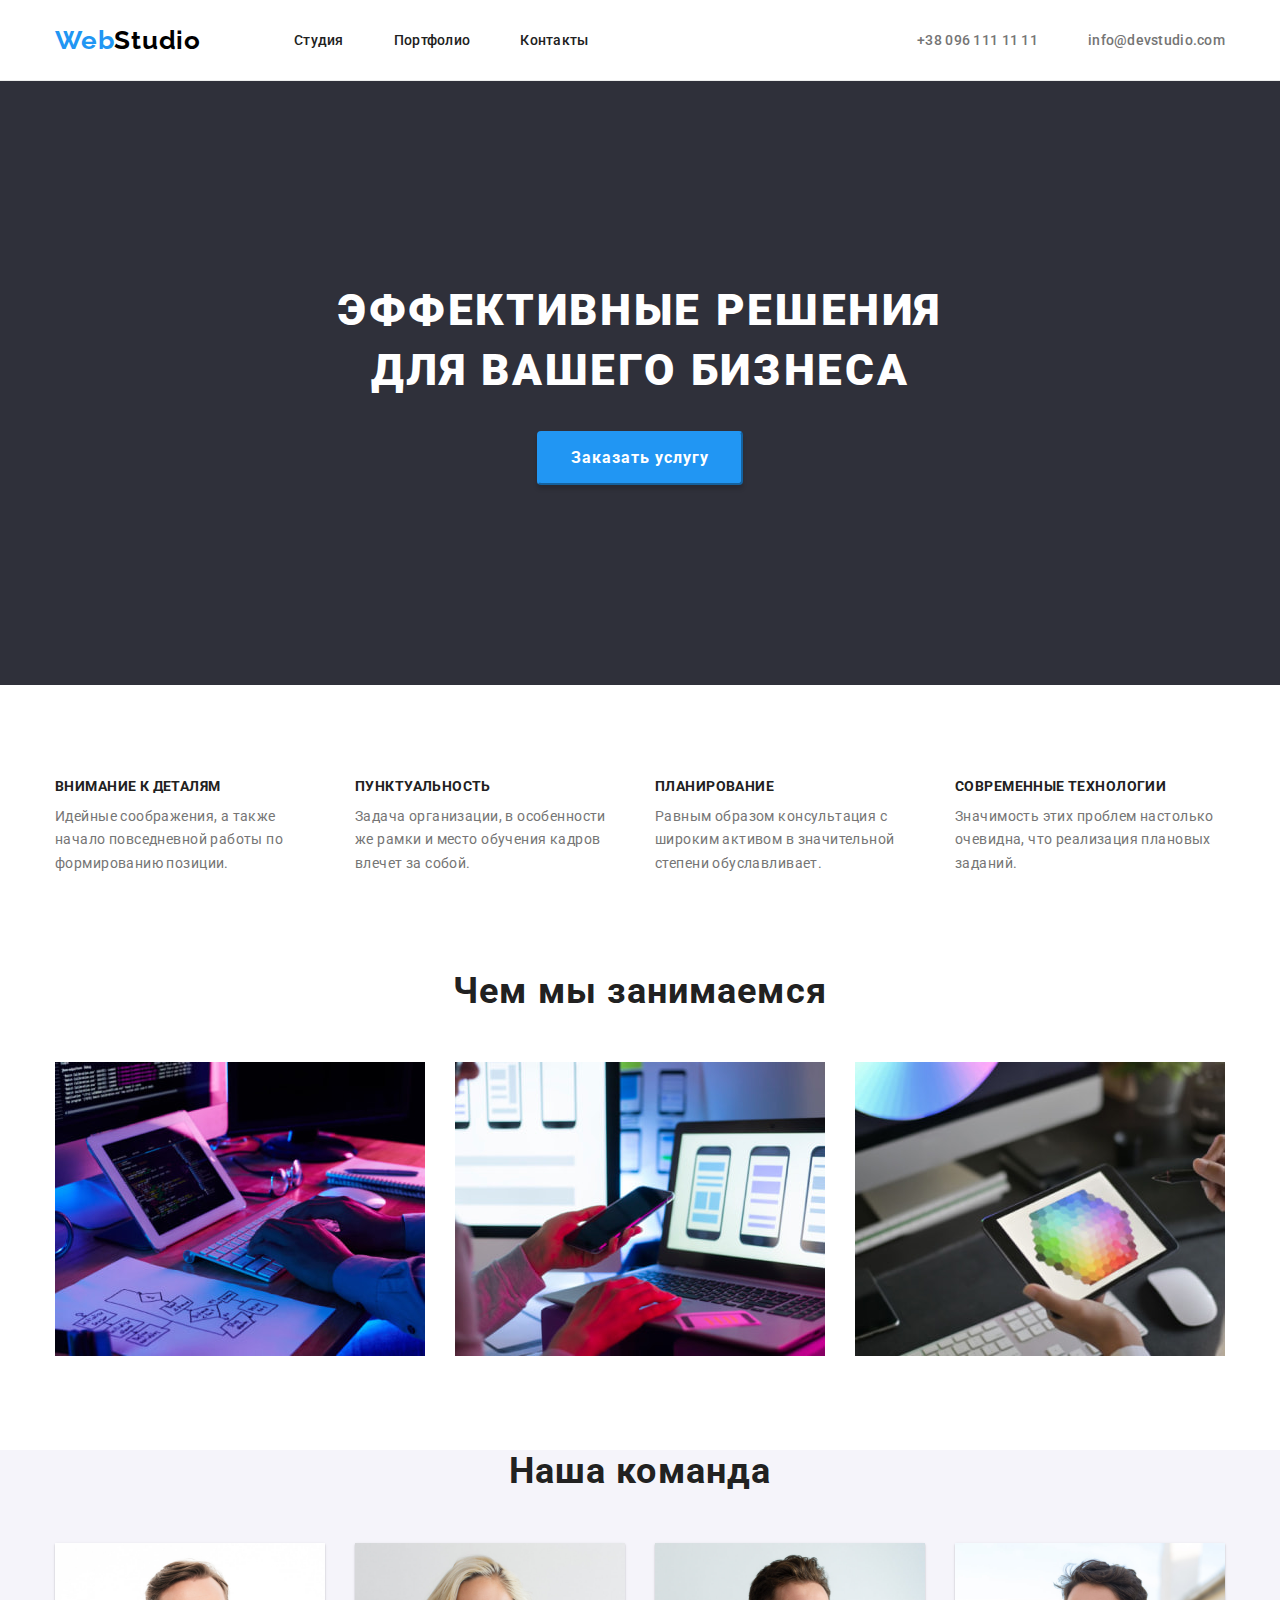
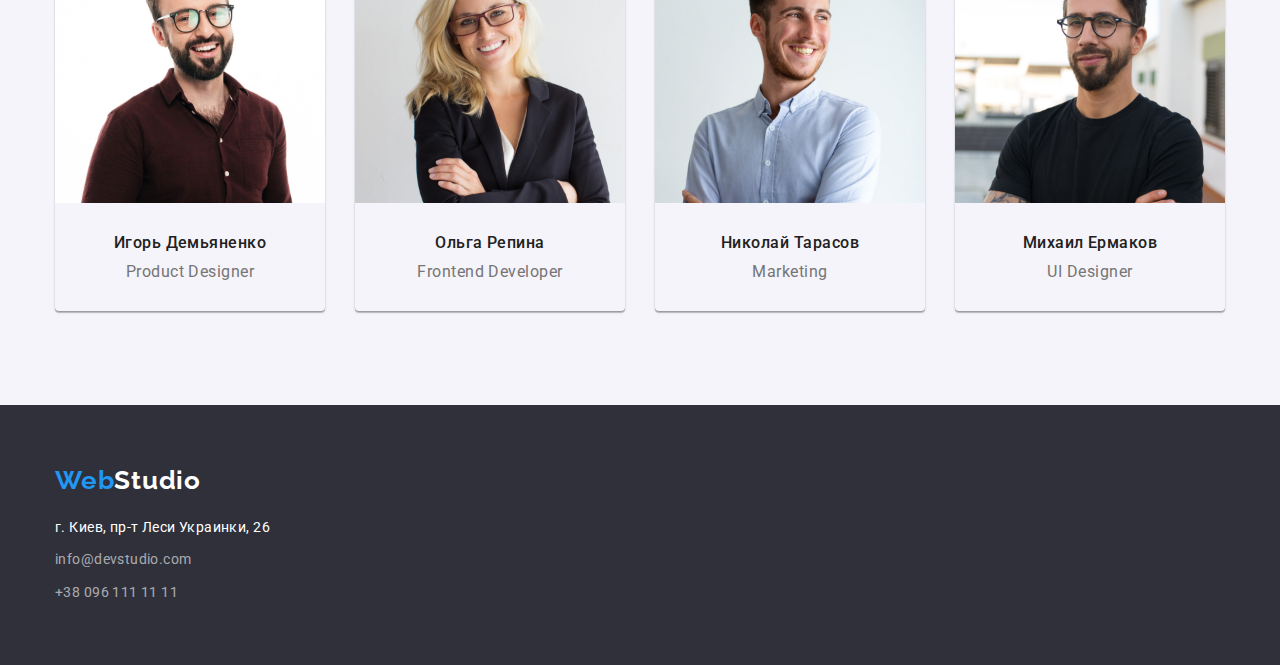
==== index.html @ 86764aa4 "Initial commit" ====
<!DOCTYPE html>
<html lang="ru">
  <head>
    <meta charset="UTF-8" />
    <meta http-equiv="X-UA-Compatible" content="IE=edge" />
    <meta name="viewport" content="width=device-width, initial-scale=1.0" />
    <title>WebStudio</title>
    <!-- Нормализация стилей -->
    <link
      rel="stylesheet"
      href="https://cdn.jsdelivr.net/npm/modern-normalize@1.1.0/modern-normalize.min.css"
    />
    <!-- Мои стили -->
    <link rel="stylesheet" href="./css/styles.css" />
    <!-- Шрифты -->
    <link rel="preconnect" href="https://fonts.googleapis.com" />
    <link rel="preconnect" href="https://fonts.gstatic.com" crossorigin />
    <link
      href="https://fonts.googleapis.com/css2?family=Raleway:wght@700&family=Roboto:wght@400;500;700;900&display=swap"
      rel="stylesheet"
    />
  </head>
  <body>
    <!--Шапка сайта-->
    <header class="header">
      <div class="container header-container">
        <a class="link logo logo-primary" lang="en" href="./index.html"
          >Web<span class="logo-secondary">Studio</span></a
        >

        <nav class="navigation">
          <ul class="list navigation-list">
            <li class="navigation-item">
              <a class="link navigation-link" href="index.html">Студия</a>
            </li>
            <li class="navigation-item">
              <a class="link navigation-link" href="portfolio.html"
                >Портфолио</a
              >
            </li>
            <li class="navigation-item">
              <a class="link navigation-link" href="">Контакты</a>
            </li>
          </ul>
        </nav>

        <ul class="list navigation-contacts">
          <li class="item navigation-contacts-item">
            <a class="link navigation-link-contacts" href="tel:+380961111111"
              >+38 096 111 11 11</a
            >
          </li>
          <li class="item navigation-contacts-item">
            <a
              class="link navigation-link-contacts"
              href="mailto:info@devstudio.com"
              >info@devstudio.com</a
            >
          </li>
        </ul>
      </div>
    </header>
    <!--Секция Герой-->
    <main>
      <section class="section hero-section">
        <div class="container hero-container">
          <h1 class="hero-title">Эффективные решения для вашего бизнеса</h1>
          <button class="hero-btn" type="button">Заказать услугу</button>
        </div>
      </section>
      <!--Скрыть заголовок в CSS -->
      <h2 class="hiden-header">Наши особенности</h2>
      <!--Секция "Особенности"-->
      <section class="section feature-section">
        <div class="container feature-container">
          <ul class="list feature-list">
            <li class="item feature-item">
              <h3 class="feature-title">ВНИМАНИЕ К ДЕТАЛЯМ</h3>
              <p class="text feature-text">
                Идейные соображения, а также начало повседневной работы по
                формированию позиции.
              </p>
            </li>
          </ul>
          <ul class="list feature-list">
            <li class="item feature-item">
              <h3 class="feature-title">ПУНКТУАЛЬНОСТЬ</h3>
              <p class="text feature-text">
                Задача организации, в особенности же рамки и место обучения
                кадров влечет за собой.
              </p>
            </li>
          </ul>
          <ul class="list feature-list">
            <li class="item feature-item">
              <h3 class="feature-title">ПЛАНИРОВАНИЕ</h3>
              <p class="text feature-text">
                Равным образом консультация с широким активом в значительной
                степени обуславливает.
              </p>
            </li>
          </ul>
          <ul class="list feature-list">
            <li class="item feature-item">
              <h3 class="feature-title">СОВРЕМЕННЫЕ ТЕХНОЛОГИИ</h3>
              <p class="feature-text">
                Значимость этих проблем настолько очевидна, что реализация
                плановых заданий.
              </p>
            </li>
          </ul>
        </div>
      </section>
      <!--Секция "чем мы занимаемся"-->
      <section class="section activities-section">
        <div class="container container-activities">
          <h2 class="title activities-title">Чем мы занимаемся</h2>
          <ul class="list activities-list">
            <li class="item activities-item">
              <img
                src="./images/main/box-1.jpg"
                alt="Печатает на клавиатуре"
                width="370"
              />
            </li>
            <li class="item activities-item">
              <img
                src="./images//main/box-2.jpg"
                alt="Держит смартфон"
                width="370"
              />
            </li>
            <li class="item activities-item">
              <img
                src="./images//main/box-3.jpg"
                alt="Держит планшет"
                width="370"
              />
            </li>
          </ul>
        </div>
      </section>
      <!--Секция "Наша команда"-->
      <section class="section team-section">
        <div class="container team-container">
          <h2 class="title team-title">Наша команда</h2>
          <ul class="list team-list">
            <li class="item team-item">
              <img
                src="./images//main/person-1.jpg"
                alt="Дизайнер"
                width="270"
              />
              <div class="team-box">
                <h3 class="team-name">Игорь Демьяненко</h3>
                <p class="team-position" lang="en">Product Designer</p>
              </div>
            </li>
            <li class="item team-item">
              <img
                src="./images//main/person-2.jpg"
                alt="Разработчик"
                width="270"
              />
              <div class="team-box">
                <h3 class="team-name">Ольга Репина</h3>
                <p class="team-position" lang="en">Frontend Developer</p>
              </div>
            </li>
            <li class="item team-item">
              <img
                src="./images//main/person-3.jpg"
                alt="Маркетолог"
                width="270"
              />
              <div class="team-box">
                <h3 class="team-name">Николай Тарасов</h3>
                <p class="team-position" lang="en">Marketing</p>
              </div>
            </li>
            <li class="item team-item">
              <img
                src="./images//main/person-4.jpg"
                alt="UI Designer"
                width="270"
              />
              <div class="team-box">
                <h3 class="team-name">Михаил Ермаков</h3>
                <p class="team-position" lang="en">UI Designer</p>
              </div>
            </li>
          </ul>
        </div>
      </section>
    </main>
    <!--Подвал сайта-->
    <footer class="footer">
      <div class="container footer-container">
        <a class="link logo logo-primary-footer" lang="en" href="./index.html"
          >Web<span class="logo-secondary-footer">Studio</span></a
        >
        <address>
          <ul class="list footer-list">
            <li class="item footer-item-location">
              <a
                class="link footer-link"
                href="https://goo.gl/maps/CiyNuwv28CsmYzVaA"
                target="_blank"
                rel="noopener noreferrer"
              >
                г. Киев, пр-т Леси Украинки, 26</a
              >
            </li>
            <li class="item footer-item-contacts">
              <a class="link contacts-link" href="mailto:info@devstudio.com"
                >info@devstudio.com</a
              >
            </li>
            <li class="item footer-item-contacts">
              <a class="link contacts-link" href="tel:+380961111111"
                >+38 096 111 11 11</a
              >
            </li>
          </ul>
        </address>
      </div>
    </footer>
  </body>
</html>
---- css/styles.css ----
:root {
/* *Fonts* */

  --main-font: 'Roboto', sans-serif;
  --secondary-font: 'Raleway', sans-serif;

/* *Background colors* */

  --main-bg-color: #fff;
  --secondary-bg-color: #f5f4fa;
  --hero-footer-bg-color: #2f303a;

/* *Text colors* */

  --header-text-color: #212121;
  --hero-text-color: #fff;
  --main-text-color: #757575;
  

  --accent-color: #2196f3;
  --secondary-color: #000;
}

body {
  background-color: var(--main-bg-color);
  color: var(--main-text-color);
  font-family: var(--main-font);
  font-size: 14px;
  letter-spacing: 0.03em;
}

/* *Обнуляем стили* */

h1,h2,h3,h4,h5,h6,p {
  margin: 0;
}

ul {
  padding: 0px;
  margin: 0px;
}

img {
  display: block;
}

.list {
  list-style: none;
  padding: 0;
  margin: 0;
}

.link {
  text-decoration: none;
}

.hiden-header {
  position: absolute;
    width: 1px;
    height: 1px;
    margin: -1px;
    border: 0;
    padding: 0;
  
    white-space: nowrap;
    clip-path: inset(100%);
    clip: rect(0 0 0 0);
    overflow: hidden;
} 

/* *Общие значения* */

.container {
 width: 1200px;

 padding-left: 15px;
 padding-right: 15px;

 margin-left: auto;
 margin-right: auto;
}

.title {
 margin-bottom: 50px;

  color: var(--header-text-color);

  font-weight: 700;
  font-size: 36px;
  line-height: 1.17;
  text-align: center;
  letter-spacing: 0.03em;
}

.text {
  font-family: var(--main-font);
  color: var(--main-text-color);
}

.section {
  padding-top: 94px;
  padding-bottom: 94px;
}

/* *Header* */

.header {
  border-bottom: 1px solid #ECECEC;
}

.header-container {
  height: 80px;
  display: flex;
  align-items: center;
  
}

.navigation,
.navigation-list {
  display: flex;
  align-items: center;
}

.navigation-item {
  padding: 20px 0px;
  margin-right: 50px;
}

.navigation-item:last-child {
  margin-right: 0px;
}

.navigation-contacts {
  display: flex;
  margin-left: auto;
}

.navigation-contacts-item:first-child {
  margin-right: 50px;
}

/* Логотип */
.logo{
  display: flex;
  align-items: center;
  margin-right: 93px;
}

.logo-primary {
  color: var(--accent-color);
  font-family: var(--secondary-font);
  font-weight: 700;
  font-size: 26px;
  line-height: 1.19;
  letter-spacing: 0.03em;
}

.logo-secondary {
  color: var(--secondary-color);
  font-family: var(--secondary-font);
  font-weight: 700;
  font-size: 26px;
  line-height: 1.19;
  letter-spacing: 0.03em;
}

/* Цвет ссылок Хедера */
.navigation-link {
  color: var(--header-text-color);
  font-family: var(--main-font);
  font-weight: 500;
  font-size: 14px;
  line-height: 1.14;
  letter-spacing: 0.02em;
}

.navigation-link-contacts {
  color: var(--main-text-color);
  font-family: inherit;
  font-weight: 500;
  font-size: 14px;
  line-height: 1.14;
  letter-spacing: 0.02em;
}

/* Эффект ховера и фокуса */
.navigation-link:hover,
.navigation-link:focus,
.navigation-link-contacts:hover,
.navigation-link-contacts:focus {
  color: var(--accent-color);
}

/* *Hero* */

.hero-container {
  width: 696px;
  text-align: center;
}

.hero-section {
  padding-top: 200px;
  padding-bottom: 200px;

  background-color: var(--hero-footer-bg-color);

}

.hero-title {
  margin-bottom: 30px;
  color: var(--hero-text-color);
  font-weight: 900;
  font-size: 44px;
  line-height: 1.36;
  text-align: center;
  letter-spacing: 0.06em;
  text-transform: uppercase;
}

.hero-btn {
  margin-left: auto;
  margin-right: auto;
 
  padding: 10px 32px;

  min-width: 200px;
  min-height: 50px;
  
  border-color: var(--accent-color);
  box-shadow: 0px 4px 4px rgba(0, 0, 0, 0.15);
  border-radius: 4px;

  background-color: var(--accent-color);
  color: var(--hero-text-color);
  font-family: inherit;
  font-weight: 700;
  font-size: 16px;
  line-height: 1.87;
  align-items: center;
  text-align: center;
  letter-spacing: 0.06em;
  cursor: pointer;
}

.hero-btn:hover,
.hero-btn:focus {
  background-color: #188CE8;
  color: var(--hero-text-color);
}

/* *Feature* */

.feature-container {
  display: flex;
  align-items: center;

  /* margin-bottom: 94px; */
}

/* .feature-item {
  margin-right: 30px;
} */

.feature-list {
  padding-right: 30px;
}

.feature-list:last-child {
  padding-right: 0px;
}

.feature-title {
  margin-bottom: 10px;

  color: var(--header-text-color);
  font-weight: 700;
  font-size: 14px;
  line-height: 1.14;
  letter-spacing: 0.03em;
  text-transform: uppercase;
}

.feature-text {
  width: 270px;
  font-size: 14px;
  line-height: 1.71;  
  letter-spacing: 0.03em;
}

/* *Activities* */

.activities-section {
  padding-top: 0;
}

.activities-list {
  display: flex;
  align-items: center;
}

.activities-item {
  margin-right: 30px;
}

.activities-item:last-child {
  margin-right: 0;
}

/* *Team* */

.team-section {
  background-color: var(--secondary-bg-color);
  padding-top: 0;
}

.team-box {
  padding-top: 30px;
  padding-bottom: 30px;
}

.team-item {
  margin-right: 30px;

  box-shadow: 0px 1px 3px rgba(0, 0, 0, 0.12), 0px 1px 1px rgba(0, 0, 0, 0.14), 0px 2px 1px rgba(0, 0, 0, 0.2);
  border-radius: 0px 0px 4px 4px;
}

.team-item:last-child {
  margin-right: 0px;
}

.team-list {
  display: flex;
  align-items: center;
}

.team-name {
  padding-bottom: 10px;
  color: var(--header-text-color);
  font-weight: 500;
  font-size: 16px;
  line-height: 1.19;
  text-align: center;
  letter-spacing: 0.03em;
}

.team-position {
  font-size: 16px;
  line-height: 1.19;
  text-align: center;
  letter-spacing: 0.03em;
}

/* *Footer* */

.footer {
  padding: 60px 0px;
  background-color: var(--hero-footer-bg-color);
}

.logo-primary-footer {
  width: 145px;

  margin-bottom: 20px;

  color: var(--accent-color);
  font-family: var(--secondary-font);
  font-weight: 700;
  font-size: 26px;
  line-height: 1.19;
  letter-spacing: 0.03em;
}

.logo-secondary-footer {
  color: var(--main-bg-color);
}

.footer-item-location,
.footer-item-contacts {
  margin-bottom: 9px;
}

.footer-item-contacts:last-child {
  margin-bottom: 0px;
}

.footer-link {
  margin-bottom: 9px;

  color: var(--hero-text-color);
  font-style: normal;
  font-size: 14px;
  line-height: 1.71;
  letter-spacing: 0.03em;
}

.contacts-link {
  color: rgba(255, 255, 255, 0.6);
  font-style: normal;
  font-size: 14px;
  line-height: 1.71;
  letter-spacing: 0.03em;
}

/******************************/
        /* *Portfolio* */       
/******************************/

/* *Gallery button* */

.gallery-nav-list {
  display: flex;
  align-items: center;
  justify-content: center;

  margin-bottom: 50px;
}

.gallery-nav-item {
  margin-right: 8px;
}

.gallery-nav-item:last-child {
  margin-right: 0;
}

.nav-btn {
  padding: 6px 22px;

  color: var(--header-text-color);
  background-color: var(--secondary-bg-color);
  border-color: transparent;
  border-radius: 4px;

  font-weight: 500;
  font-size: 16px;
  line-height: 1.62;
  text-align: center;
  letter-spacing: 0.03em;
}

.nav-btn:hover,
.nav-btn:focus {
  background-color: #2196F3;
  color: var(--hero-text-color);
  box-shadow: 0px 3px 1px rgba(0, 0, 0, 0.1), 0px 1px 2px rgba(0, 0, 0, 0.08), 0px 2px 2px rgba(0, 0, 0, 0.12);
  border-radius: 4px;
}

/* *Content* */

.content-list {
  display: flex;
  align-items: center;
  flex-wrap: wrap;
}

.content-item {
  width: 370px;
  margin-right: 30px;
  margin-bottom: 30px;
}

.content-item:nth-child(3n){
  margin-right: 0px;
}

.content-item:nth-last-child(-n + 3) {
  margin-bottom: 0px;
}

.title-box {
  padding: 20px 24px;
  border: 1px solid #EEEEEE;
}

.content-title {
  padding-bottom: 4px;

  color: var(--header-text-color);

  font-weight: 700;
  font-size: 18px;
  line-height: 2.00;
  letter-spacing: 0.06em;

}

.content-text {
  line-height: 1.88;
  letter-spacing: 0.03em;
}
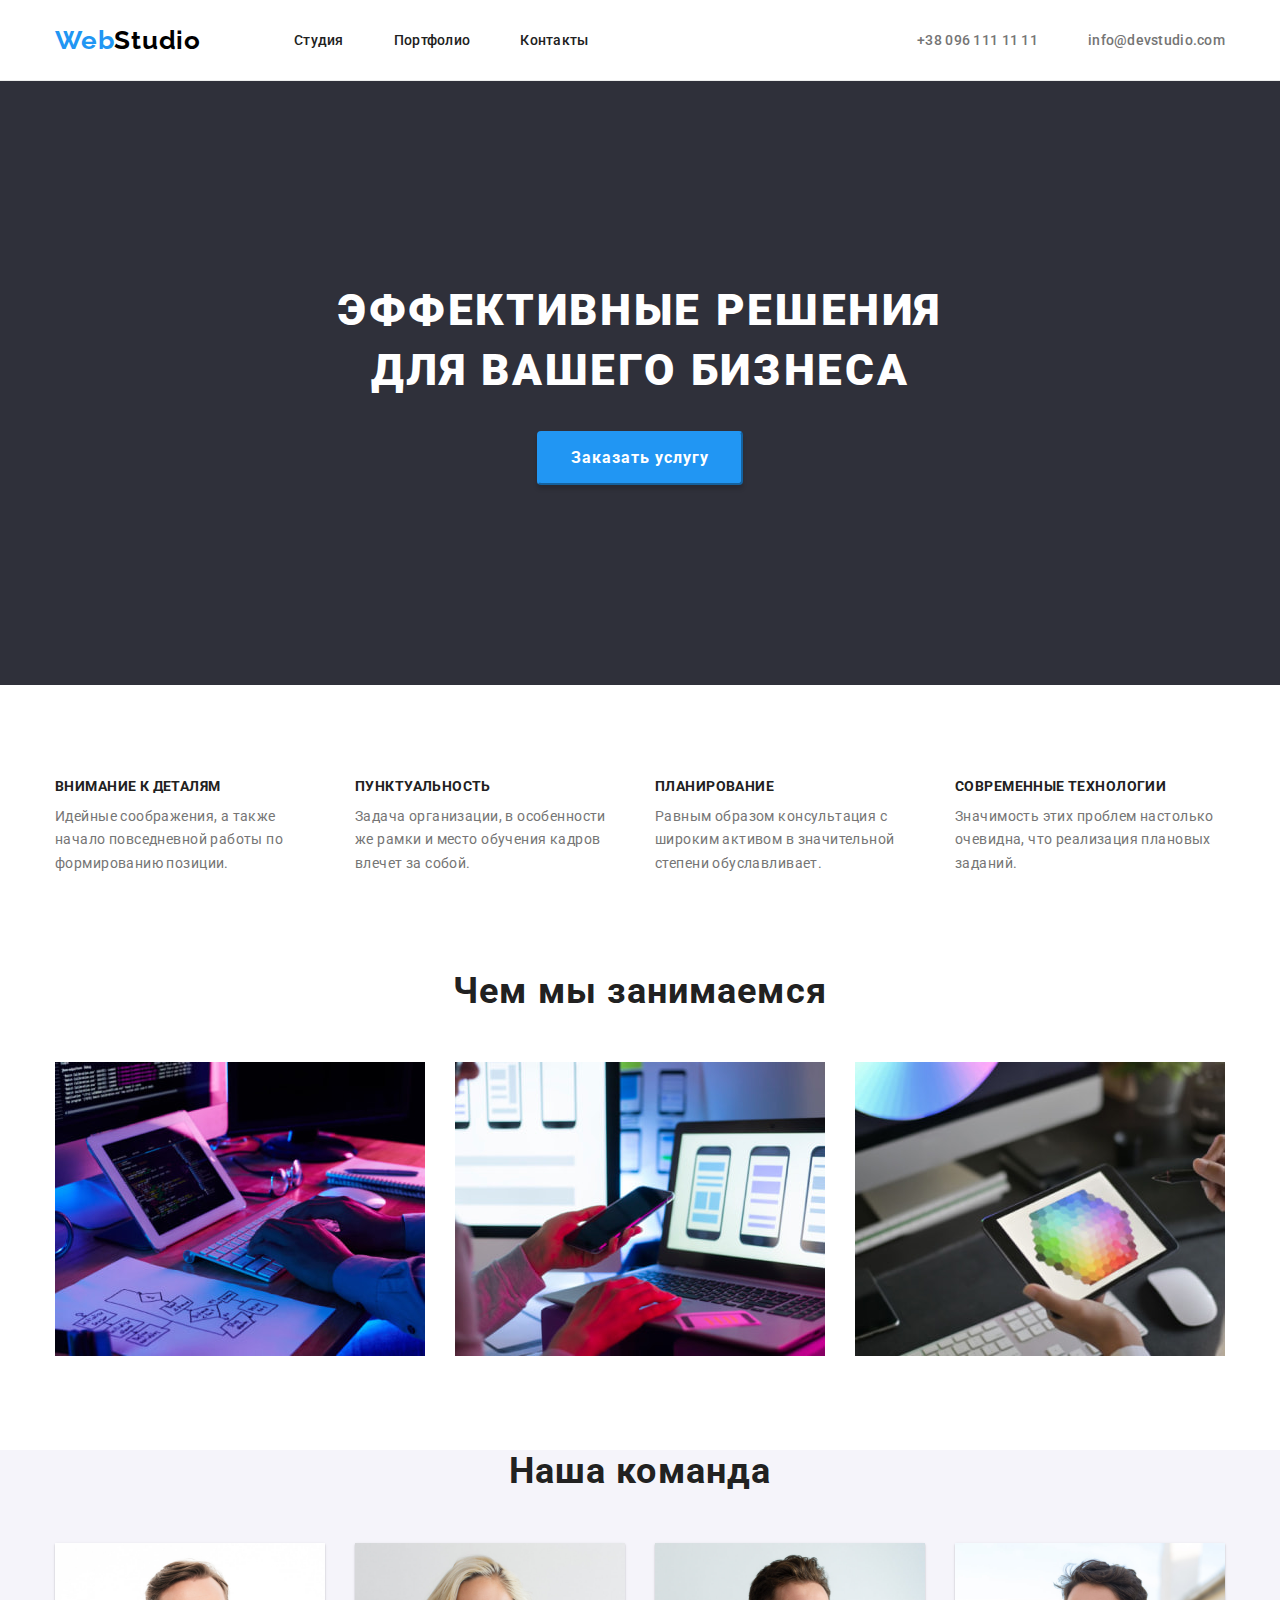
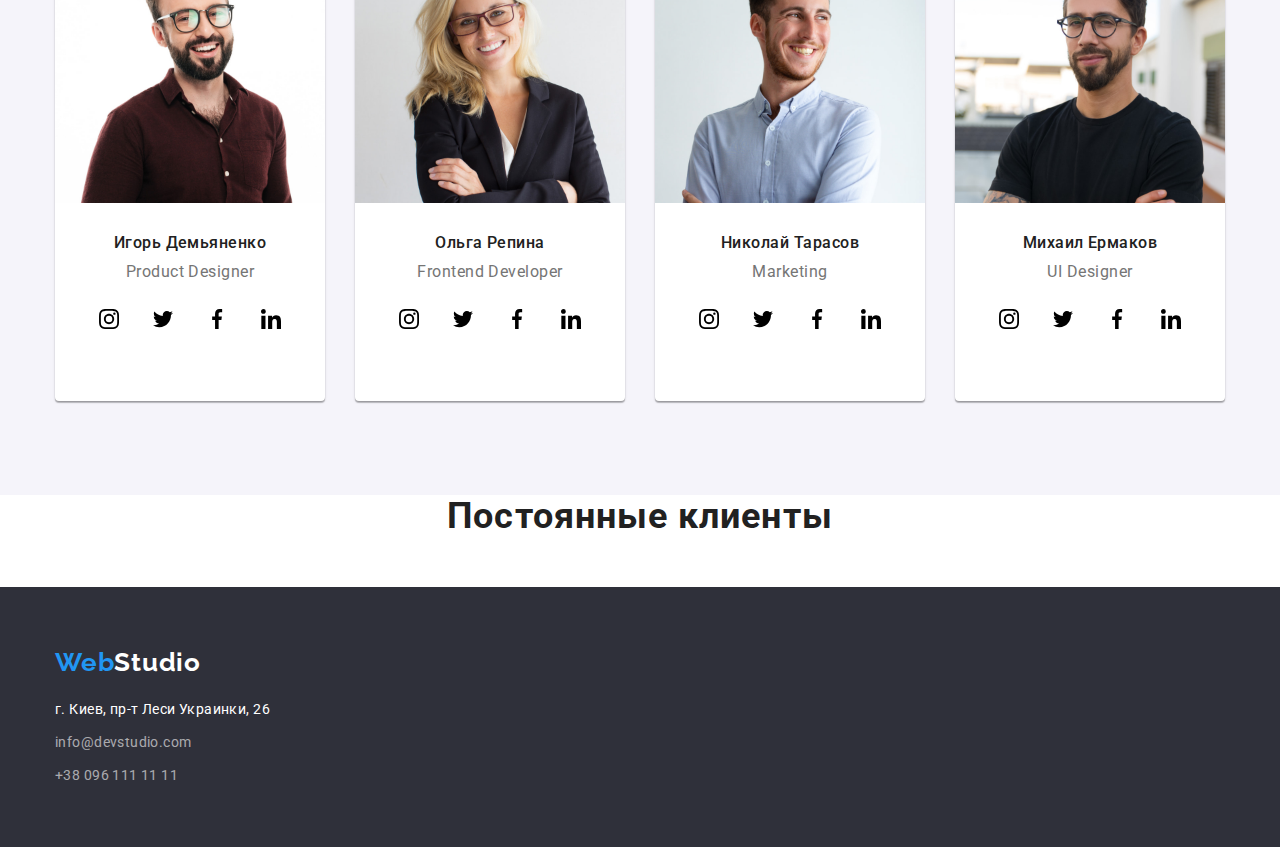
==== commit 36d9e4ff: "update all" ====
--- a/index.html
+++ b/index.html
@@ -5,14 +5,14 @@
     <meta http-equiv="X-UA-Compatible" content="IE=edge" />
     <meta name="viewport" content="width=device-width, initial-scale=1.0" />
     <title>WebStudio</title>
-    <!-- Нормализация стилей -->
+    <!-- *Нормализация стилей -->
     <link
       rel="stylesheet"
       href="https://cdn.jsdelivr.net/npm/modern-normalize@1.1.0/modern-normalize.min.css"
     />
-    <!-- Мои стили -->
+    <!-- *Мои стили -->
     <link rel="stylesheet" href="./css/styles.css" />
-    <!-- Шрифты -->
+    <!-- *Шрифты -->
     <link rel="preconnect" href="https://fonts.googleapis.com" />
     <link rel="preconnect" href="https://fonts.gstatic.com" crossorigin />
     <link
@@ -21,7 +21,7 @@
     />
   </head>
   <body>
-    <!--Шапка сайта-->
+    <!--*Шапка сайта*-->
     <header class="header">
       <div class="container header-container">
         <a class="link logo logo-primary" lang="en" href="./index.html"
@@ -60,7 +60,7 @@
         </ul>
       </div>
     </header>
-    <!--Секция Герой-->
+    <!--*Секция Герой*-->
     <main>
       <section class="section hero-section">
         <div class="container hero-container">
@@ -70,7 +70,7 @@
       </section>
       <!--Скрыть заголовок в CSS -->
       <h2 class="hiden-header">Наши особенности</h2>
-      <!--Секция "Особенности"-->
+      <!--*Секция "Особенности"*-->
       <section class="section feature-section">
         <div class="container feature-container">
           <ul class="list feature-list">
@@ -111,7 +111,7 @@
           </ul>
         </div>
       </section>
-      <!--Секция "чем мы занимаемся"-->
+      <!--*Секция "чем мы занимаемся"*-->
       <section class="section activities-section">
         <div class="container container-activities">
           <h2 class="title activities-title">Чем мы занимаемся</h2>
@@ -140,7 +140,7 @@
           </ul>
         </div>
       </section>
-      <!--Секция "Наша команда"-->
+      <!--*Секция "Наша команда"*-->
       <section class="section team-section">
         <div class="container team-container">
           <h2 class="title team-title">Наша команда</h2>
@@ -154,6 +154,62 @@
               <div class="team-box">
                 <h3 class="team-name">Игорь Демьяненко</h3>
                 <p class="team-position" lang="en">Product Designer</p>
+                <ul class="list socials-list">
+                  <li class="item socials-item">
+                    <a
+                      class="socials-link link"
+                      href=""
+                      target="_blank"
+                      rel="noopener noreferrer"
+                      aria-label="иконка Instagram"
+                    >
+                      <svg class="socials-icons" width="20" height="20">
+                        <use
+                          href="./images/sprite.svg#icon-instagram"
+                        ></use></svg
+                    ></a>
+                  </li>
+                  <li class="item socials-item">
+                    <a
+                      class="socials-link link"
+                      href=""
+                      target="_blank"
+                      rel="noopener noreferrer"
+                      aria-label="иконка Instagram"
+                    >
+                      <svg class="socials-icons" width="20" height="20">
+                        <use href="./images/sprite.svg#icon-twitter"></use></svg
+                    ></a>
+                  </li>
+                  <li class="item socials-item">
+                    <a
+                      class="socials-link link"
+                      href=""
+                      target="_blank"
+                      rel="noopener noreferrer"
+                      aria-label="иконка Instagram"
+                    >
+                      <svg class="socials-icons" width="20" height="20">
+                        <use
+                          href="./images/sprite.svg#icon-facebook"
+                        ></use></svg
+                    ></a>
+                  </li>
+                  <li class="item socials-item">
+                    <a
+                      class="socials-link link"
+                      href=""
+                      target="_blank"
+                      rel="noopener noreferrer"
+                      aria-label="иконка Instagram"
+                    >
+                      <svg class="socials-icons" width="20" height="20">
+                        <use
+                          href="./images/sprite.svg#icon-linkedin"
+                        ></use></svg
+                    ></a>
+                  </li>
+                </ul>
               </div>
             </li>
             <li class="item team-item">
@@ -165,6 +221,62 @@
               <div class="team-box">
                 <h3 class="team-name">Ольга Репина</h3>
                 <p class="team-position" lang="en">Frontend Developer</p>
+                <ul class="list socials-list">
+                  <li class="item socials-item">
+                    <a
+                      class="socials-link link"
+                      href=""
+                      target="_blank"
+                      rel="noopener noreferrer"
+                      aria-label="иконка Instagram"
+                    >
+                      <svg class="socials-icons" width="20" height="20">
+                        <use
+                          href="./images/sprite.svg#icon-instagram"
+                        ></use></svg
+                    ></a>
+                  </li>
+                  <li class="item socials-item">
+                    <a
+                      class="socials-link link"
+                      href=""
+                      target="_blank"
+                      rel="noopener noreferrer"
+                      aria-label="иконка Instagram"
+                    >
+                      <svg class="socials-icons" width="20" height="20">
+                        <use href="./images/sprite.svg#icon-twitter"></use></svg
+                    ></a>
+                  </li>
+                  <li class="item socials-item">
+                    <a
+                      class="socials-link link"
+                      href=""
+                      target="_blank"
+                      rel="noopener noreferrer"
+                      aria-label="иконка Instagram"
+                    >
+                      <svg class="socials-icons" width="20" height="20">
+                        <use
+                          href="./images/sprite.svg#icon-facebook"
+                        ></use></svg
+                    ></a>
+                  </li>
+                  <li class="item socials-item">
+                    <a
+                      class="socials-link link"
+                      href=""
+                      target="_blank"
+                      rel="noopener noreferrer"
+                      aria-label="иконка Instagram"
+                    >
+                      <svg class="socials-icons" width="20" height="20">
+                        <use
+                          href="./images/sprite.svg#icon-linkedin"
+                        ></use></svg
+                    ></a>
+                  </li>
+                </ul>
               </div>
             </li>
             <li class="item team-item">
@@ -176,6 +288,62 @@
               <div class="team-box">
                 <h3 class="team-name">Николай Тарасов</h3>
                 <p class="team-position" lang="en">Marketing</p>
+                <ul class="list socials-list">
+                  <li class="item socials-item">
+                    <a
+                      class="socials-link link"
+                      href=""
+                      target="_blank"
+                      rel="noopener noreferrer"
+                      aria-label="иконка Instagram"
+                    >
+                      <svg class="socials-icons" width="20" height="20">
+                        <use
+                          href="./images/sprite.svg#icon-instagram"
+                        ></use></svg
+                    ></a>
+                  </li>
+                  <li class="item socials-item">
+                    <a
+                      class="socials-link link"
+                      href=""
+                      target="_blank"
+                      rel="noopener noreferrer"
+                      aria-label="иконка Instagram"
+                    >
+                      <svg class="socials-icons" width="20" height="20">
+                        <use href="./images/sprite.svg#icon-twitter"></use></svg
+                    ></a>
+                  </li>
+                  <li class="item socials-item">
+                    <a
+                      class="socials-link link"
+                      href=""
+                      target="_blank"
+                      rel="noopener noreferrer"
+                      aria-label="иконка Instagram"
+                    >
+                      <svg class="socials-icons" width="20" height="20">
+                        <use
+                          href="./images/sprite.svg#icon-facebook"
+                        ></use></svg
+                    ></a>
+                  </li>
+                  <li class="item socials-item">
+                    <a
+                      class="socials-link link"
+                      href=""
+                      target="_blank"
+                      rel="noopener noreferrer"
+                      aria-label="иконка Instagram"
+                    >
+                      <svg class="socials-icons" width="20" height="20">
+                        <use
+                          href="./images/sprite.svg#icon-linkedin"
+                        ></use></svg
+                    ></a>
+                  </li>
+                </ul>
               </div>
             </li>
             <li class="item team-item">
@@ -187,13 +355,83 @@
               <div class="team-box">
                 <h3 class="team-name">Михаил Ермаков</h3>
                 <p class="team-position" lang="en">UI Designer</p>
+                <ul class="list socials-list">
+                  <li class="item socials-item">
+                    <a
+                      class="socials-link link"
+                      href=""
+                      target="_blank"
+                      rel="noopener noreferrer"
+                      aria-label="иконка Instagram"
+                    >
+                      <svg class="socials-icons" width="20" height="20">
+                        <use
+                          href="./images/sprite.svg#icon-instagram"
+                        ></use></svg
+                    ></a>
+                  </li>
+                  <li class="item socials-item">
+                    <a
+                      class="socials-link link"
+                      href=""
+                      target="_blank"
+                      rel="noopener noreferrer"
+                      aria-label="иконка Instagram"
+                    >
+                      <svg class="socials-icons" width="20" height="20">
+                        <use href="./images/sprite.svg#icon-twitter"></use></svg
+                    ></a>
+                  </li>
+                  <li class="item socials-item">
+                    <a
+                      class="socials-link link"
+                      href=""
+                      target="_blank"
+                      rel="noopener noreferrer"
+                      aria-label="иконка Instagram"
+                    >
+                      <svg class="socials-icons" width="20" height="20">
+                        <use
+                          href="./images/sprite.svg#icon-facebook"
+                        ></use></svg
+                    ></a>
+                  </li>
+                  <li class="item socials-item">
+                    <a
+                      class="socials-link link"
+                      href=""
+                      target="_blank"
+                      rel="noopener noreferrer"
+                      aria-label="иконка Instagram"
+                    >
+                      <svg class="socials-icons" width="20" height="20">
+                        <use
+                          href="./images/sprite.svg#icon-linkedin"
+                        ></use></svg
+                    ></a>
+                  </li>
+                </ul>
               </div>
             </li>
+          </ul>
+        </div>
+      </section>
+      <!-- *Секция "Постоянные клиенты"* -->
+      <section class="clients">
+        <div class="container clients-container">
+          <h2 class="title clients-title">Постоянные клиенты</h2>
+          <ul class="list clients-list">
+            <li class="item clients-item"></li>
+            <li class="item clients-item"></li>
+            <li class="item clients-item"></li>
+            <li class="item clients-item"></li>
+            <li class="item clients-item"></li>
+            <li class="item clients-item"></li>
           </ul>
         </div>
       </section>
     </main>
-    <!--Подвал сайта-->
+    <!--*Подвал сайта*-->
     <footer class="footer">
       <div class="container footer-container">
         <a class="link logo logo-primary-footer" lang="en" href="./index.html"
--- a/css/styles.css
+++ b/css/styles.css
@@ -313,6 +313,7 @@
   padding-top: 0;
 }
 
+
 .team-box {
   padding-top: 30px;
   padding-bottom: 30px;
@@ -320,7 +321,8 @@
 
 .team-item {
   margin-right: 30px;
-
+  background-color: var(--main-bg-color);
+  
   box-shadow: 0px 1px 3px rgba(0, 0, 0, 0.12), 0px 1px 1px rgba(0, 0, 0, 0.14), 0px 2px 1px rgba(0, 0, 0, 0.2);
   border-radius: 0px 0px 4px 4px;
 }
@@ -351,6 +353,35 @@
   letter-spacing: 0.03em;
 }
 
+/* *Social-icons */
+
+.socials-list {
+  display: flex;
+  justify-content: center;
+  align-items: center;
+}
+
+.socials-item {
+  margin-top: 16px;
+  margin-right: 10px;
+  margin-bottom: 30px;
+}
+
+.socials-item:last-child {
+  margin-right: 0;
+}
+
+.socials-link {
+  display: flex;
+  justify-content: center;
+  align-items: center;
+  width: 44px;
+  height: 44px;
+
+  background-color: #FFF;
+  border-radius: 50%;
+}
+
 /* *Footer* */
 
 .footer {
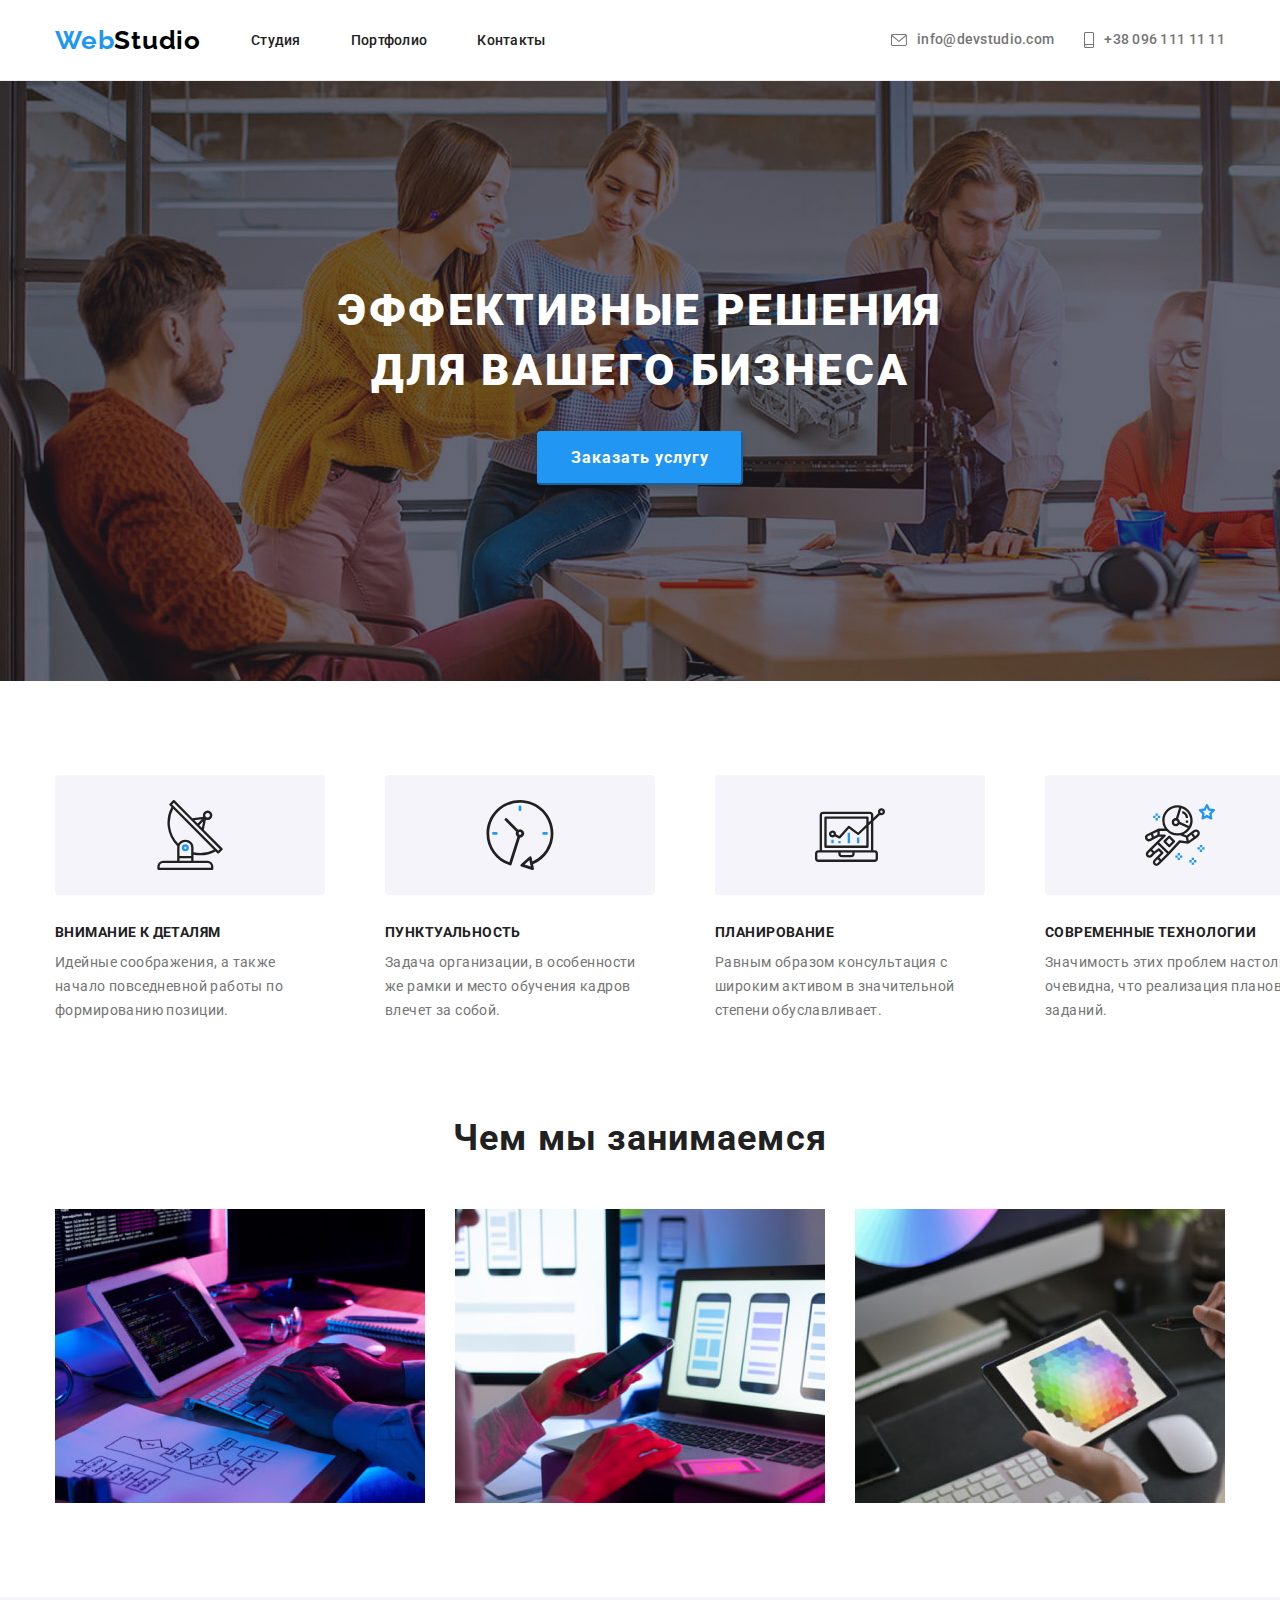
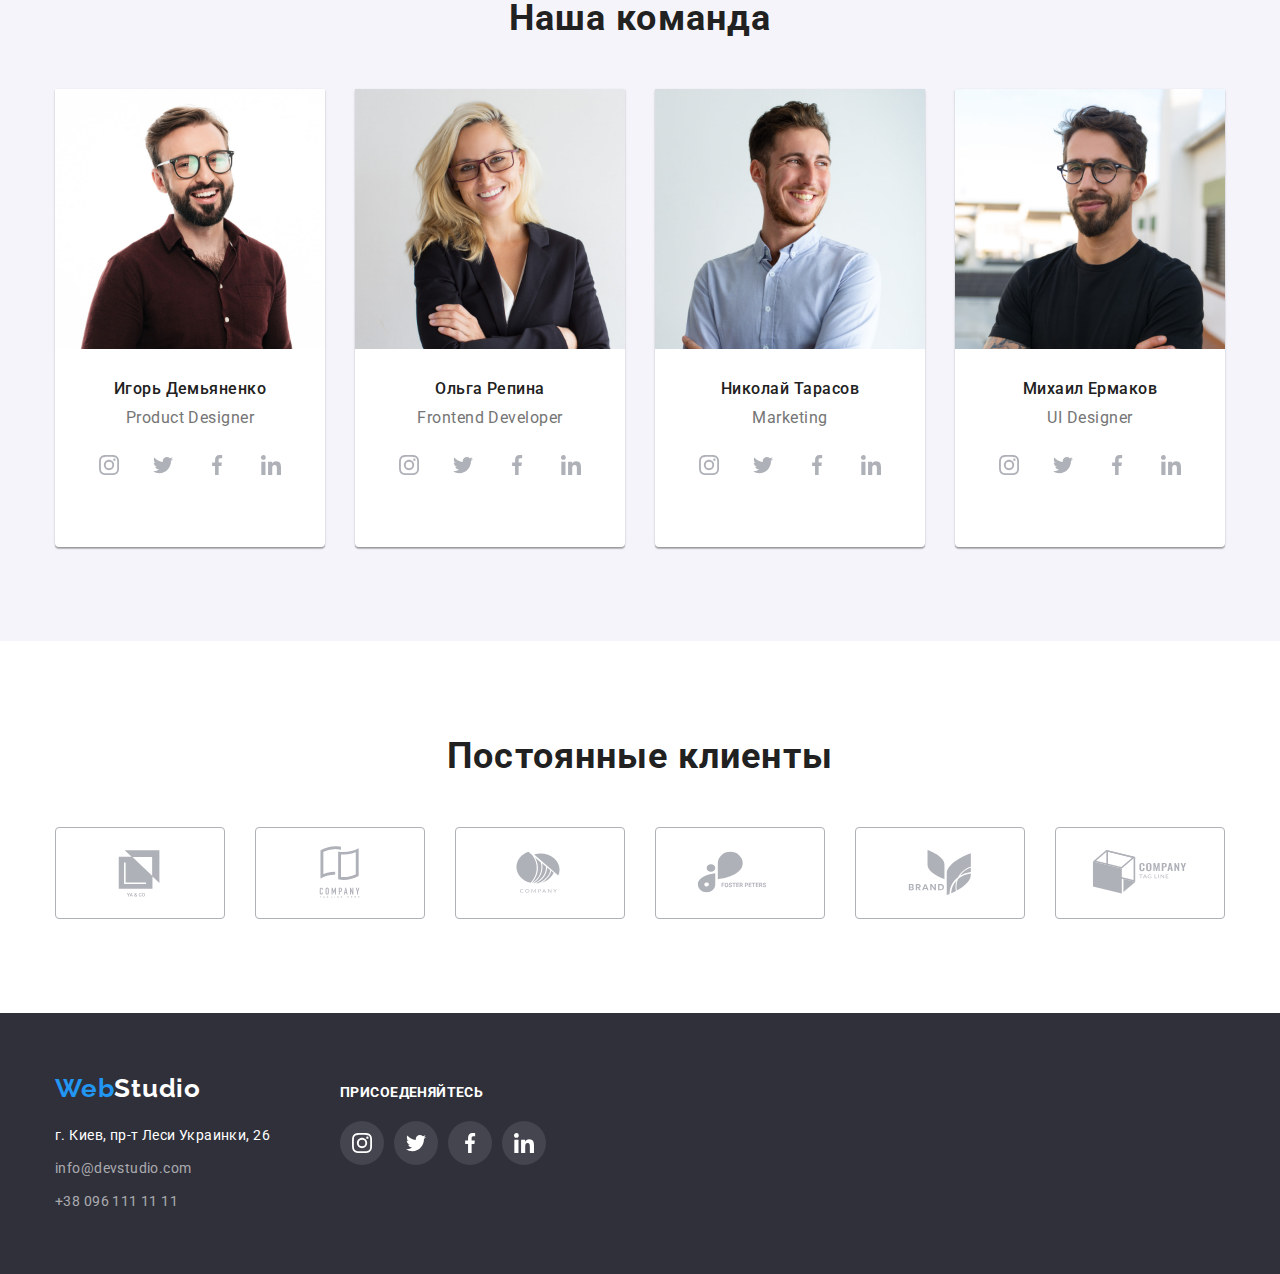
==== commit 08e7883a: "updt" ====
--- a/index.html
+++ b/index.html
@@ -46,15 +46,21 @@
 
         <ul class="list navigation-contacts">
           <li class="item navigation-contacts-item">
-            <a class="link navigation-link-contacts" href="tel:+380961111111"
-              >+38 096 111 11 11</a
+            <a
+              class="link navigation-link-contacts"
+              href="mailto:info@devstudio.com"
+              ><svg class="contacts-icon" width="16" height="12">
+                <use href="./images/sprite.svg#icon-mail"></use>
+              </svg>
+              info@devstudio.com</a
             >
           </li>
           <li class="item navigation-contacts-item">
-            <a
-              class="link navigation-link-contacts"
-              href="mailto:info@devstudio.com"
-              >info@devstudio.com</a
+            <a class="link navigation-link-contacts" href="tel:+380961111111">
+              <svg class="contacts-icon" width="10" height="16">
+                <use href="./images/sprite.svg#icon-smartphone"></use>
+              </svg>
+              +38 096 111 11 11</a
             >
           </li>
         </ul>
@@ -75,6 +81,11 @@
         <div class="container feature-container">
           <ul class="list feature-list">
             <li class="item feature-item">
+              <div class="feature-box-icons">
+                <svg class="feature-icons" width="70" height="70">
+                  <use href="./images/sprite.svg#icon-antenna"></use>
+                </svg>
+              </div>
               <h3 class="feature-title">ВНИМАНИЕ К ДЕТАЛЯМ</h3>
               <p class="text feature-text">
                 Идейные соображения, а также начало повседневной работы по
@@ -84,6 +95,11 @@
           </ul>
           <ul class="list feature-list">
             <li class="item feature-item">
+              <div class="feature-box-icons">
+                <svg class="feature-icons" width="70" height="70">
+                  <use href="./images/sprite.svg#icon-clock"></use>
+                </svg>
+              </div>
               <h3 class="feature-title">ПУНКТУАЛЬНОСТЬ</h3>
               <p class="text feature-text">
                 Задача организации, в особенности же рамки и место обучения
@@ -93,6 +109,11 @@
           </ul>
           <ul class="list feature-list">
             <li class="item feature-item">
+              <div class="feature-box-icons">
+                <svg class="feature-icons" width="70" height="70">
+                  <use href="./images/sprite.svg#icon-diagram"></use>
+                </svg>
+              </div>
               <h3 class="feature-title">ПЛАНИРОВАНИЕ</h3>
               <p class="text feature-text">
                 Равным образом консультация с широким активом в значительной
@@ -102,6 +123,11 @@
           </ul>
           <ul class="list feature-list">
             <li class="item feature-item">
+              <div class="feature-box-icons">
+                <svg class="feature-icons" width="70" height="70">
+                  <use href="./images/sprite.svg#icon-astronaut"></use>
+                </svg>
+              </div>
               <h3 class="feature-title">СОВРЕМЕННЫЕ ТЕХНОЛОГИИ</h3>
               <p class="feature-text">
                 Значимость этих проблем настолько очевидна, что реализация
@@ -161,7 +187,7 @@
                       href=""
                       target="_blank"
                       rel="noopener noreferrer"
-                      aria-label="иконка Instagram"
+                      aria-label="иконка Инстаграм"
                     >
                       <svg class="socials-icons" width="20" height="20">
                         <use
@@ -175,7 +201,7 @@
                       href=""
                       target="_blank"
                       rel="noopener noreferrer"
-                      aria-label="иконка Instagram"
+                      aria-label="иконка Твиттер"
                     >
                       <svg class="socials-icons" width="20" height="20">
                         <use href="./images/sprite.svg#icon-twitter"></use></svg
@@ -187,7 +213,7 @@
                       href=""
                       target="_blank"
                       rel="noopener noreferrer"
-                      aria-label="иконка Instagram"
+                      aria-label="иконка Фейсбук"
                     >
                       <svg class="socials-icons" width="20" height="20">
                         <use
@@ -201,7 +227,7 @@
                       href=""
                       target="_blank"
                       rel="noopener noreferrer"
-                      aria-label="иконка Instagram"
+                      aria-label="иконка Линкедин"
                     >
                       <svg class="socials-icons" width="20" height="20">
                         <use
@@ -417,50 +443,177 @@
         </div>
       </section>
       <!-- *Секция "Постоянные клиенты"* -->
-      <section class="clients">
+      <section class="section clients-section">
         <div class="container clients-container">
           <h2 class="title clients-title">Постоянные клиенты</h2>
           <ul class="list clients-list">
-            <li class="item clients-item"></li>
-            <li class="item clients-item"></li>
-            <li class="item clients-item"></li>
-            <li class="item clients-item"></li>
-            <li class="item clients-item"></li>
-            <li class="item clients-item"></li>
+            <li class="item clients-item">
+              <a
+                class="clients-link"
+                href=""
+                target="_blank"
+                rel="noopener noreferrer"
+                aria-label=""
+              >
+                <svg class="clients-icon" width="106" height="60">
+                  <use href="./images/sprite.svg#icon-Logo"></use>
+                </svg>
+              </a>
+            </li>
+            <li class="item clients-item">
+              <a
+                class="clients-link"
+                href=""
+                target="_blank"
+                rel="noopener noreferrer"
+                aria-label=""
+              >
+                <svg class="clients-icon" width="106" height="60">
+                  <use href="./images/sprite.svg#icon-Logo-1"></use>
+                </svg>
+              </a>
+            </li>
+            <li class="item clients-item">
+              <a
+                class="clients-link"
+                href=""
+                target="_blank"
+                rel="noopener noreferrer"
+                aria-label=""
+              >
+                <svg class="clients-icon" width="106" height="60">
+                  <use href="./images/sprite.svg#icon-Logo-2"></use>
+                </svg>
+              </a>
+            </li>
+            <li class="item clients-item">
+              <a
+                class="clients-link"
+                href=""
+                target="_blank"
+                rel="noopener noreferrer"
+                aria-label=""
+              >
+                <svg class="clients-icon" width="106" height="60">
+                  <use href="./images/sprite.svg#icon-Logo-3"></use>
+                </svg>
+              </a>
+            </li>
+            <li class="item clients-item">
+              <a
+                class="clients-link"
+                href=""
+                target="_blank"
+                rel="noopener noreferrer"
+                aria-label=""
+              >
+                <svg class="clients-icon" width="106" height="60">
+                  <use href="./images/sprite.svg#icon-Logo-4"></use>
+                </svg>
+              </a>
+            </li>
+            <li class="item clients-item">
+              <a
+                class="clients-link"
+                href=""
+                target="_blank"
+                rel="noopener noreferrer"
+                aria-label=""
+              >
+                <svg class="clients-icon" width="106" height="60">
+                  <use href="./images/sprite.svg#icon-Logo-5"></use>
+                </svg>
+              </a>
+            </li>
           </ul>
         </div>
       </section>
     </main>
     <!--*Подвал сайта*-->
     <footer class="footer">
-      <div class="container footer-container">
-        <a class="link logo logo-primary-footer" lang="en" href="./index.html"
-          >Web<span class="logo-secondary-footer">Studio</span></a
-        >
-        <address>
-          <ul class="list footer-list">
-            <li class="item footer-item-location">
-              <a
-                class="link footer-link"
-                href="https://goo.gl/maps/CiyNuwv28CsmYzVaA"
-                target="_blank"
-                rel="noopener noreferrer"
-              >
-                г. Киев, пр-т Леси Украинки, 26</a
-              >
-            </li>
-            <li class="item footer-item-contacts">
-              <a class="link contacts-link" href="mailto:info@devstudio.com"
-                >info@devstudio.com</a
-              >
-            </li>
-            <li class="item footer-item-contacts">
-              <a class="link contacts-link" href="tel:+380961111111"
-                >+38 096 111 11 11</a
-              >
-            </li>
-          </ul>
-        </address>
+      <div class="container footer-box">
+        <div class="footer-container">
+          <a class="link logo logo-primary-footer" lang="en" href="./index.html"
+            >Web<span class="logo-secondary-footer">Studio</span></a
+          >
+          <address>
+            <ul class="list footer-list">
+              <li class="item footer-item-location">
+                <a
+                  class="link footer-link"
+                  href="https://goo.gl/maps/CiyNuwv28CsmYzVaA"
+                  target="_blank"
+                  rel="noopener noreferrer"
+                >
+                  г. Киев, пр-т Леси Украинки, 26</a
+                >
+              </li>
+              <li class="item footer-item-contacts">
+                <a class="link contacts-link" href="mailto:info@devstudio.com"
+                  >info@devstudio.com</a
+                >
+              </li>
+              <li class="item footer-item-contacts">
+                <a class="link contacts-link" href="tel:+380961111111"
+                  >+38 096 111 11 11</a
+                >
+              </li>
+            </ul>
+          </address>
+        </div>
+        <div class="footer-social-box">
+          <h3 class="footer-social-title">ПРИСОЕДЕНЯЙТЕСЬ</h3>
+          <ul class="list footer-socials-list">
+            <li class="item footer-socials-item">
+              <a
+                class="footer-socials-link link"
+                href=""
+                target="_blank"
+                rel="noopener noreferrer"
+                aria-label="иконка Инстаграм"
+              >
+                <svg class="footer-socials-icons" width="20" height="20">
+                  <use href="./images/sprite.svg#icon-instagram"></use></svg
+              ></a>
+            </li>
+            <li class="item footer-socials-item">
+              <a
+                class="footer-socials-link link"
+                href=""
+                target="_blank"
+                rel="noopener noreferrer"
+                aria-label="иконка Твиттер"
+              >
+                <svg class="footer-socials-icons" width="20" height="20">
+                  <use href="./images/sprite.svg#icon-twitter"></use></svg
+              ></a>
+            </li>
+            <li class="item footer-socials-item">
+              <a
+                class="footer-socials-link link"
+                href=""
+                target="_blank"
+                rel="noopener noreferrer"
+                aria-label="иконка Фейсбук"
+              >
+                <svg class="footer-socials-icons" width="20" height="20">
+                  <use href="./images/sprite.svg#icon-facebook"></use></svg
+              ></a>
+            </li>
+            <li class="item footer-socials-item">
+              <a
+                class="footer-socials-link link"
+                href=""
+                target="_blank"
+                rel="noopener noreferrer"
+                aria-label="иконка Линкедин"
+              >
+                <svg class="footer-socials-icons" width="20" height="20">
+                  <use href="./images/sprite.svg#icon-linkedin"></use></svg
+              ></a>
+            </li>
+          </ul>
+        </div>
       </div>
     </footer>
   </body>
--- a/css/styles.css
+++ b/css/styles.css
@@ -56,16 +56,16 @@
 
 .hiden-header {
   position: absolute;
-    width: 1px;
-    height: 1px;
-    margin: -1px;
-    border: 0;
-    padding: 0;
-  
-    white-space: nowrap;
-    clip-path: inset(100%);
-    clip: rect(0 0 0 0);
-    overflow: hidden;
+  width: 1px;
+  height: 1px;
+  margin: -1px;
+  border: 0;
+  padding: 0;
+  
+  white-space: nowrap;
+  clip-path: inset(100%);
+  clip: rect(0 0 0 0);
+  overflow: hidden;
 } 
 
 /* *Общие значения* */
@@ -81,7 +81,7 @@
 }
 
 .title {
- margin-bottom: 50px;
+  margin-bottom: 50px;
 
   color: var(--header-text-color);
 
@@ -112,7 +112,6 @@
   height: 80px;
   display: flex;
   align-items: center;
-  
 }
 
 .navigation,
@@ -123,27 +122,28 @@
 
 .navigation-item {
   padding: 20px 0px;
-  margin-right: 50px;
-}
-
-.navigation-item:last-child {
+  margin-left: 50px;
+}
+
+.navigation-contacts {
+  display: flex;
+  align-items: center;
+  margin-left: auto;
+}
+
+.navigation-contacts-item {
+margin-right: 30px;
+}
+
+.navigation-contacts-item:last-child {
   margin-right: 0px;
-}
-
-.navigation-contacts {
-  display: flex;
-  margin-left: auto;
-}
-
-.navigation-contacts-item:first-child {
-  margin-right: 50px;
 }
 
 /* Логотип */
 .logo{
   display: flex;
   align-items: center;
-  margin-right: 93px;
+  /* margin-right: 93px; */
 }
 
 .logo-primary {
@@ -175,12 +175,21 @@
 }
 
 .navigation-link-contacts {
+  display: flex;
+  align-items: center;
+
   color: var(--main-text-color);
   font-family: inherit;
   font-weight: 500;
   font-size: 14px;
   line-height: 1.14;
   letter-spacing: 0.02em;
+}
+
+.contacts-icon {
+  fill: currentColor;
+
+  margin-right: 10px;
 }
 
 /* Эффект ховера и фокуса */
@@ -199,11 +208,16 @@
 }
 
 .hero-section {
+  max-width: 1600px;
+  height: 600px;
+  margin: 0 auto;
+
   padding-top: 200px;
   padding-bottom: 200px;
 
-  background-color: var(--hero-footer-bg-color);
-
+  background-color: rgba(47, 48, 58, 0.4) ;
+  background-image:linear-gradient(rgba(47, 48, 58, 0.4), rgba(47, 48, 58, 0.4)), url(../images/main/hero.jpg);
+  
 }
 
 .hero-title {
@@ -253,13 +267,7 @@
 .feature-container {
   display: flex;
   align-items: center;
-
-  /* margin-bottom: 94px; */
-}
-
-/* .feature-item {
-  margin-right: 30px;
-} */
+}
 
 .feature-list {
   padding-right: 30px;
@@ -267,6 +275,25 @@
 
 .feature-list:last-child {
   padding-right: 0px;
+}
+
+.feature-box-icons {
+  display: flex;
+  align-items: center;
+  justify-content: center;
+
+  width: 270px;
+  height: 120px;
+
+  background-color: #F5F4FA;
+  border-radius: 4px;
+
+  margin-right: 30px;
+  margin-bottom: 30px;
+}
+
+.feature-box-icons:last-child {
+  margin-right: 0;
 }
 
 .feature-title {
@@ -312,7 +339,6 @@
   background-color: var(--secondary-bg-color);
   padding-top: 0;
 }
-
 
 .team-box {
   padding-top: 30px;
@@ -378,15 +404,133 @@
   width: 44px;
   height: 44px;
 
+  color: #AFB1B8;
+
   background-color: #FFF;
   border-radius: 50%;
 }
 
+.socials-link:hover,
+.socials-link:focus {
+  background-color: var(--accent-color);
+  color: var(--main-bg-color);
+}
+
+.socials-icons {
+  fill: currentColor;
+}
+
+/* *Clients* */
+.clients-list {
+  display: flex;
+  align-items: center;
+  justify-content: center;
+  flex-wrap: wrap;
+}
+
+.clients-item {
+  margin-right: 30px;
+}
+
+.clients-item:last-child {
+  margin-right: 0px;
+}
+
+.clients-link {
+  display: flex;
+  align-items: center;
+  justify-content: center;
+
+  width: 170px;
+  height: 92px;
+
+  color: #AFB1B8;
+
+  border: 1px solid #AFB1B8;
+  border-radius: 4px;
+}
+
+.clients-link:hover,
+.clients-link:focus {
+  border-color: var(--accent-color);
+}
+
+.clients-icon {
+  fill: currentColor;
+}
+
+.clients-link:hover .clients-icon,
+.clients-link:focus .clients-icon {
+  fill: var(--accent-color);
+}
+
 /* *Footer* */
 
 .footer {
+  display: flex;
   padding: 60px 0px;
   background-color: var(--hero-footer-bg-color);
+}
+
+.footer-container {
+  margin-right: 70px;
+}
+
+.footer-social-box {
+  margin-right: auto;
+}
+
+.footer-box {
+  display: flex;
+  align-items: baseline;
+}
+.footer-social-title {  
+  padding-bottom: 20px;
+  font-weight: 700;
+  font-size: 14px;
+  line-height: 1.14;
+  letter-spacing: 0.03em;
+  text-transform: uppercase;
+  text-align: left;
+  
+  color: #FFFFFF;
+}
+
+.footer-socials-list {
+  display: flex;
+  justify-content: center;
+}
+
+.footer-socials-item {
+  margin-right: 10px;
+}
+
+.footer-socials-item:last-child {
+  margin-right: 0px;
+}
+
+.footer-socials-link {
+  display: flex;
+  justify-content: center;
+  align-items: center;
+
+  width: 44px;
+  height: 44px;
+  
+  color: #fff;
+  
+  background-color: #44454E;;;
+  border-radius: 50%;
+}
+
+.footer-socials-icons {
+  fill: currentColor;
+}
+
+.footer-socials-link:hover,
+.footer-socials-link:focus {
+  background-color: var(--accent-color);
+  color: var(--main-bg-color);
 }
 
 .logo-primary-footer {
@@ -500,6 +644,10 @@
   margin-bottom: 0px;
 }
 
+.content-item:hover {
+  box-shadow: 0px 1px 1px rgba(0, 0, 0, 0.12), 0px 4px 4px rgba(0, 0, 0, 0.06), 1px 4px 6px rgba(0, 0, 0, 0.16);
+}
+
 .title-box {
   padding: 20px 24px;
   border: 1px solid #EEEEEE;
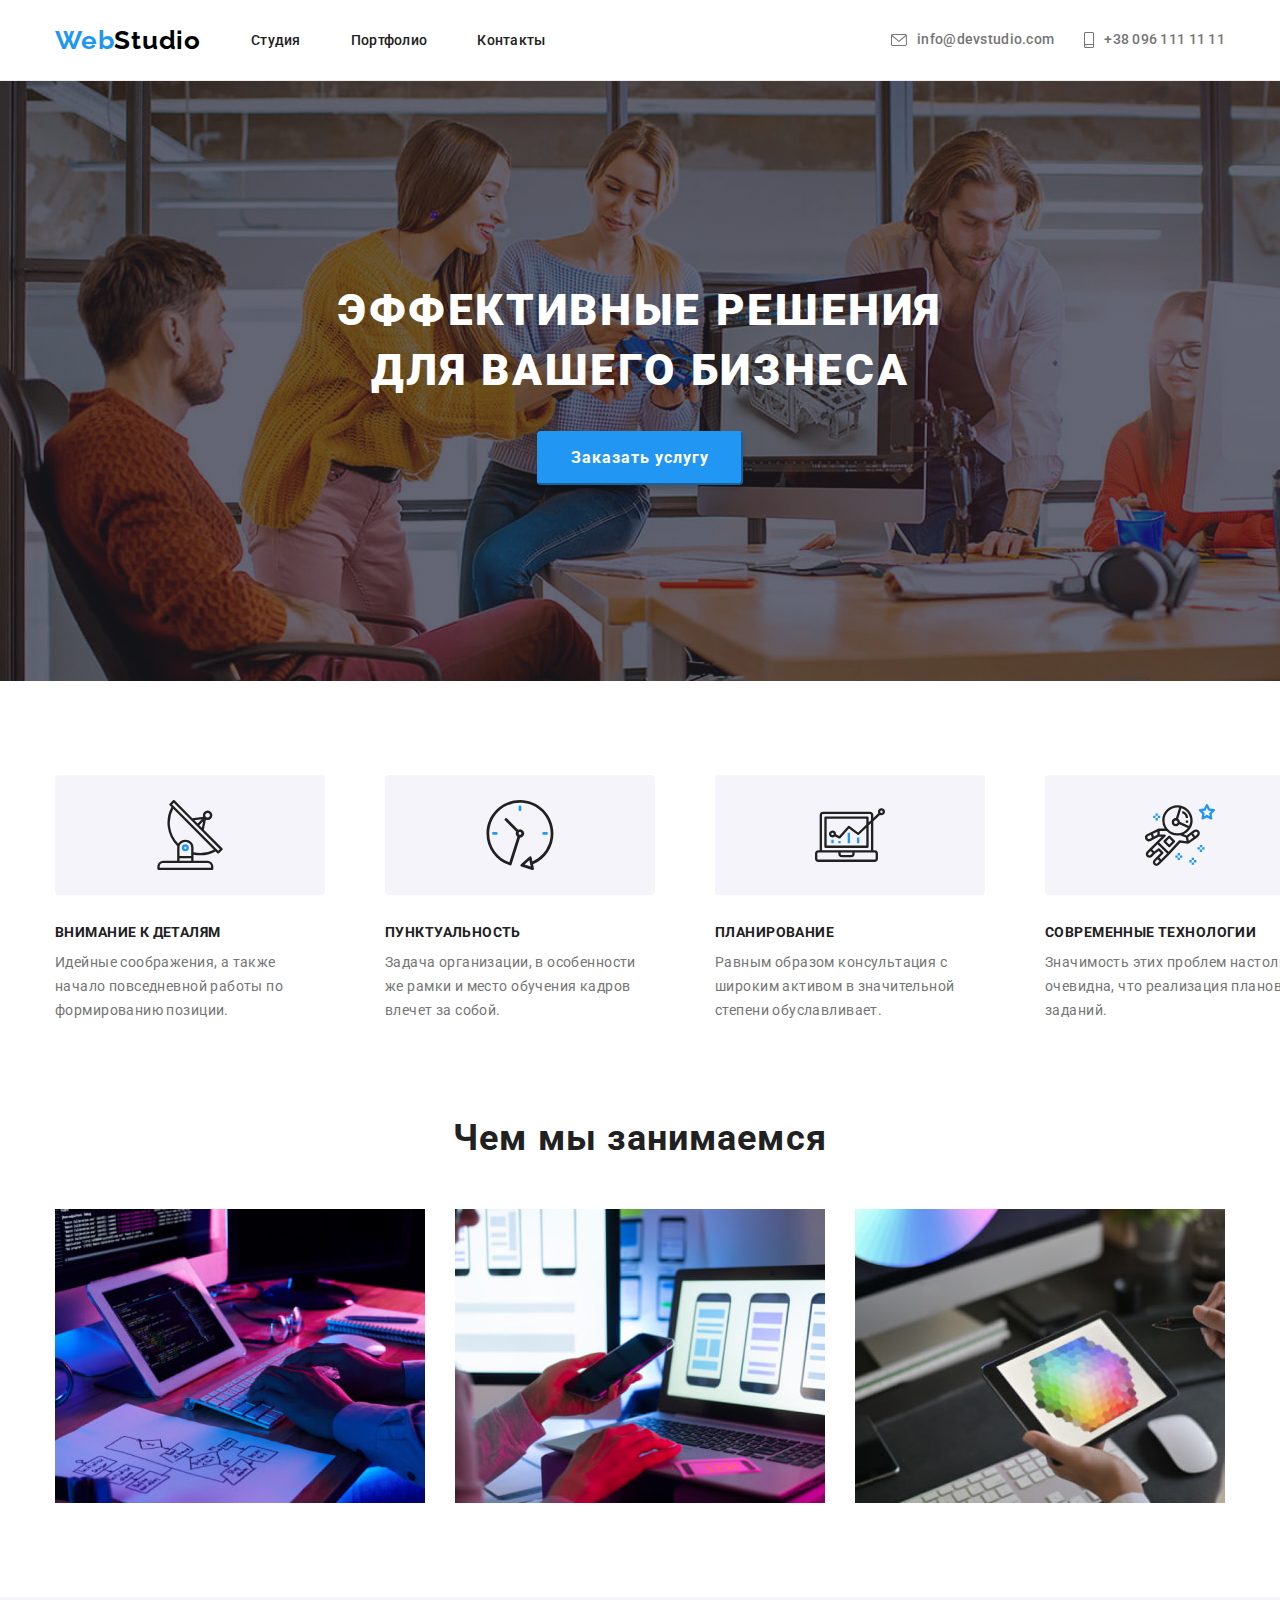
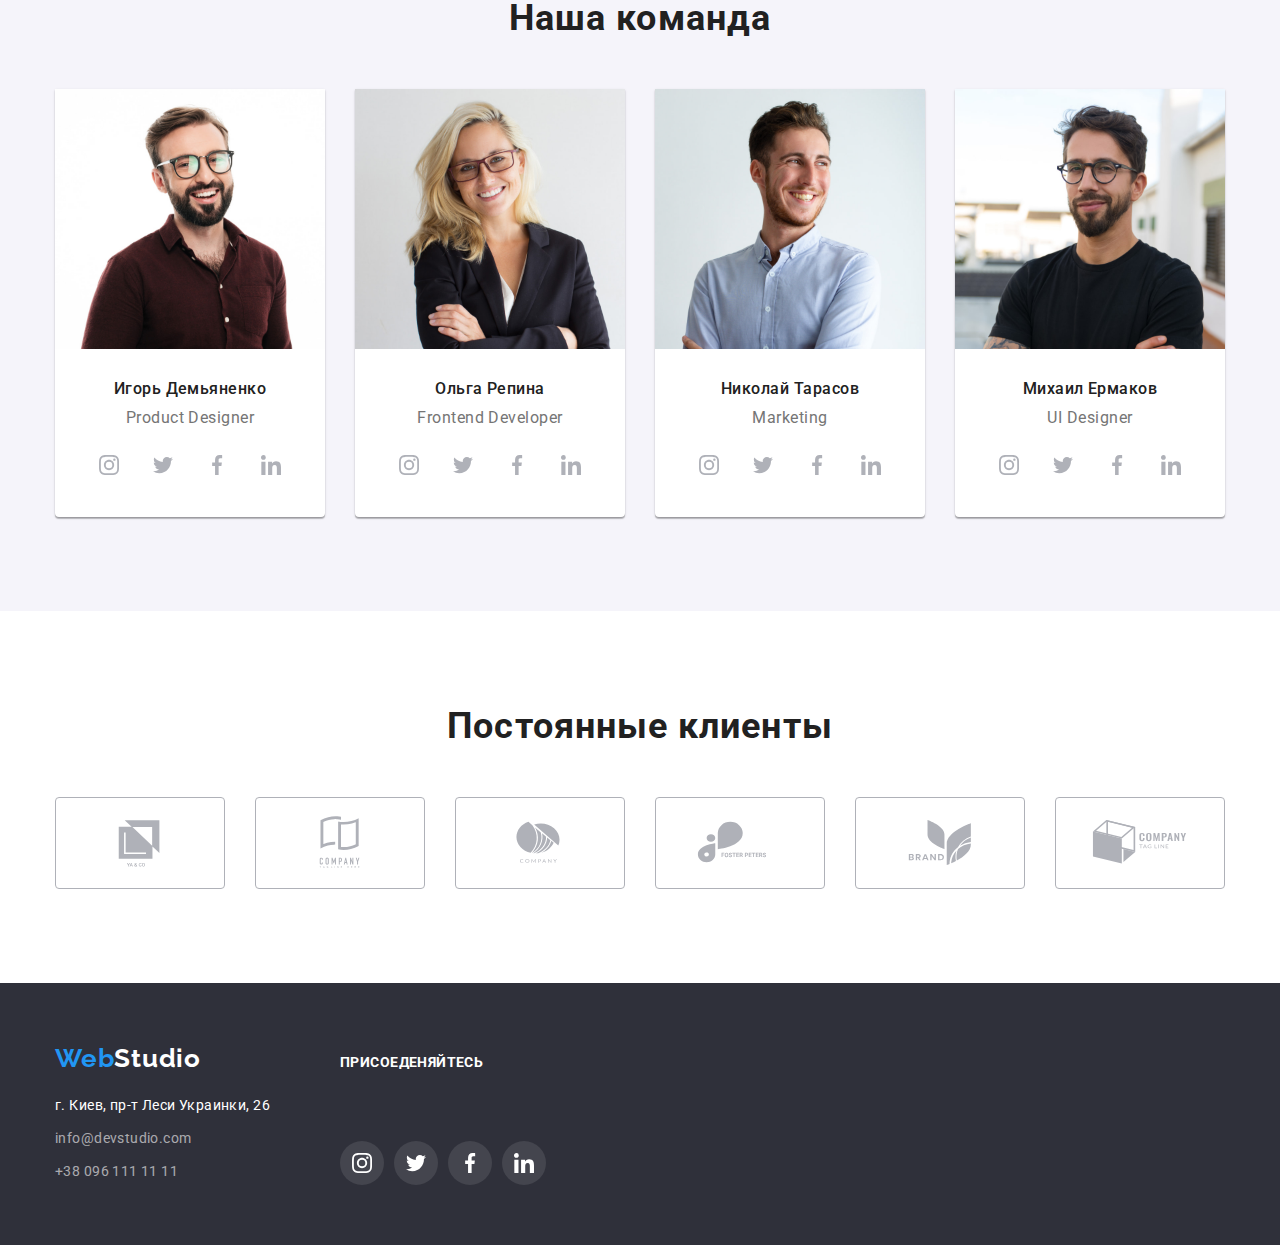
==== commit e59bca64: "upd" ====
--- a/index.html
+++ b/index.html
@@ -562,7 +562,7 @@
           </address>
         </div>
         <div class="footer-social-box">
-          <h3 class="footer-social-title">ПРИСОЕДЕНЯЙТЕСЬ</h3>
+          <h3 class="title footer-social-title">ПРИСОЕДЕНЯЙТЕСЬ</h3>
           <ul class="list footer-socials-list">
             <li class="item footer-socials-item">
               <a
--- a/css/styles.css
+++ b/css/styles.css
@@ -390,7 +390,6 @@
 .socials-item {
   margin-top: 16px;
   margin-right: 10px;
-  margin-bottom: 30px;
 }
 
 .socials-item:last-child {
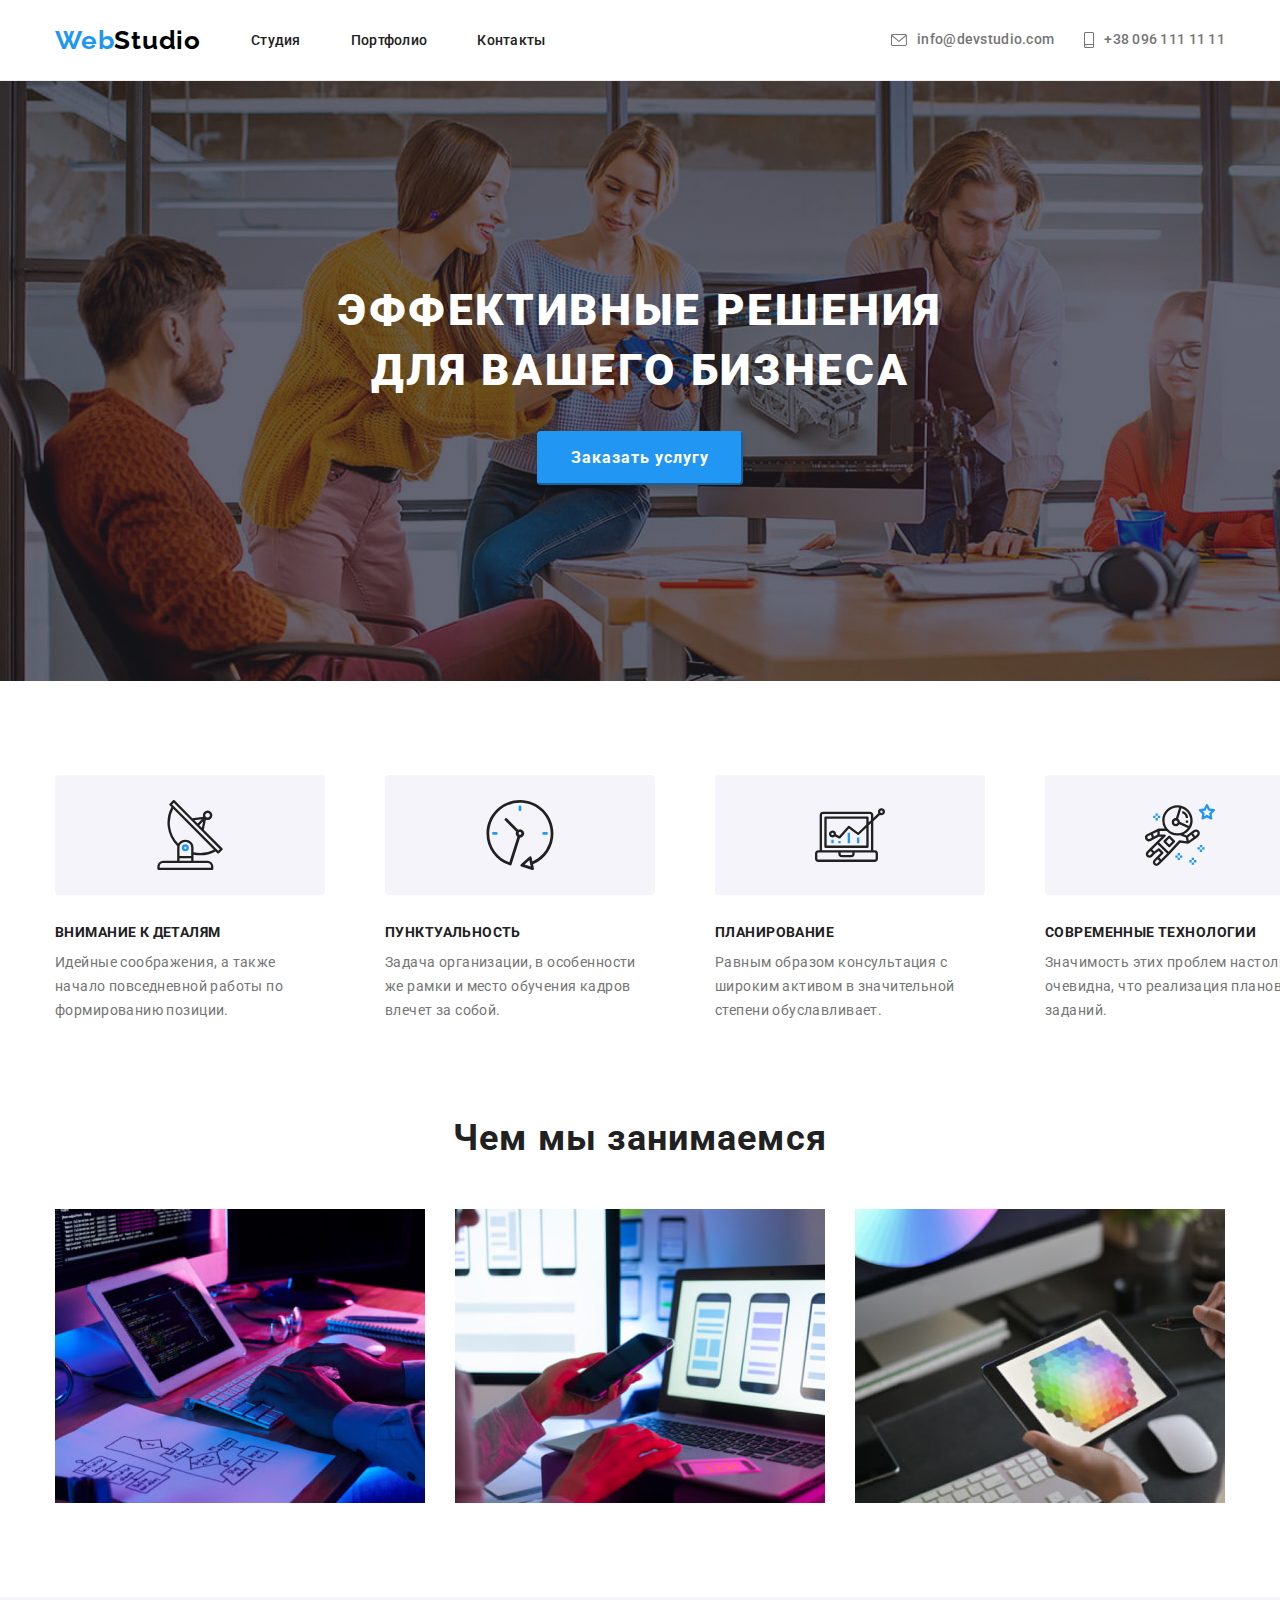
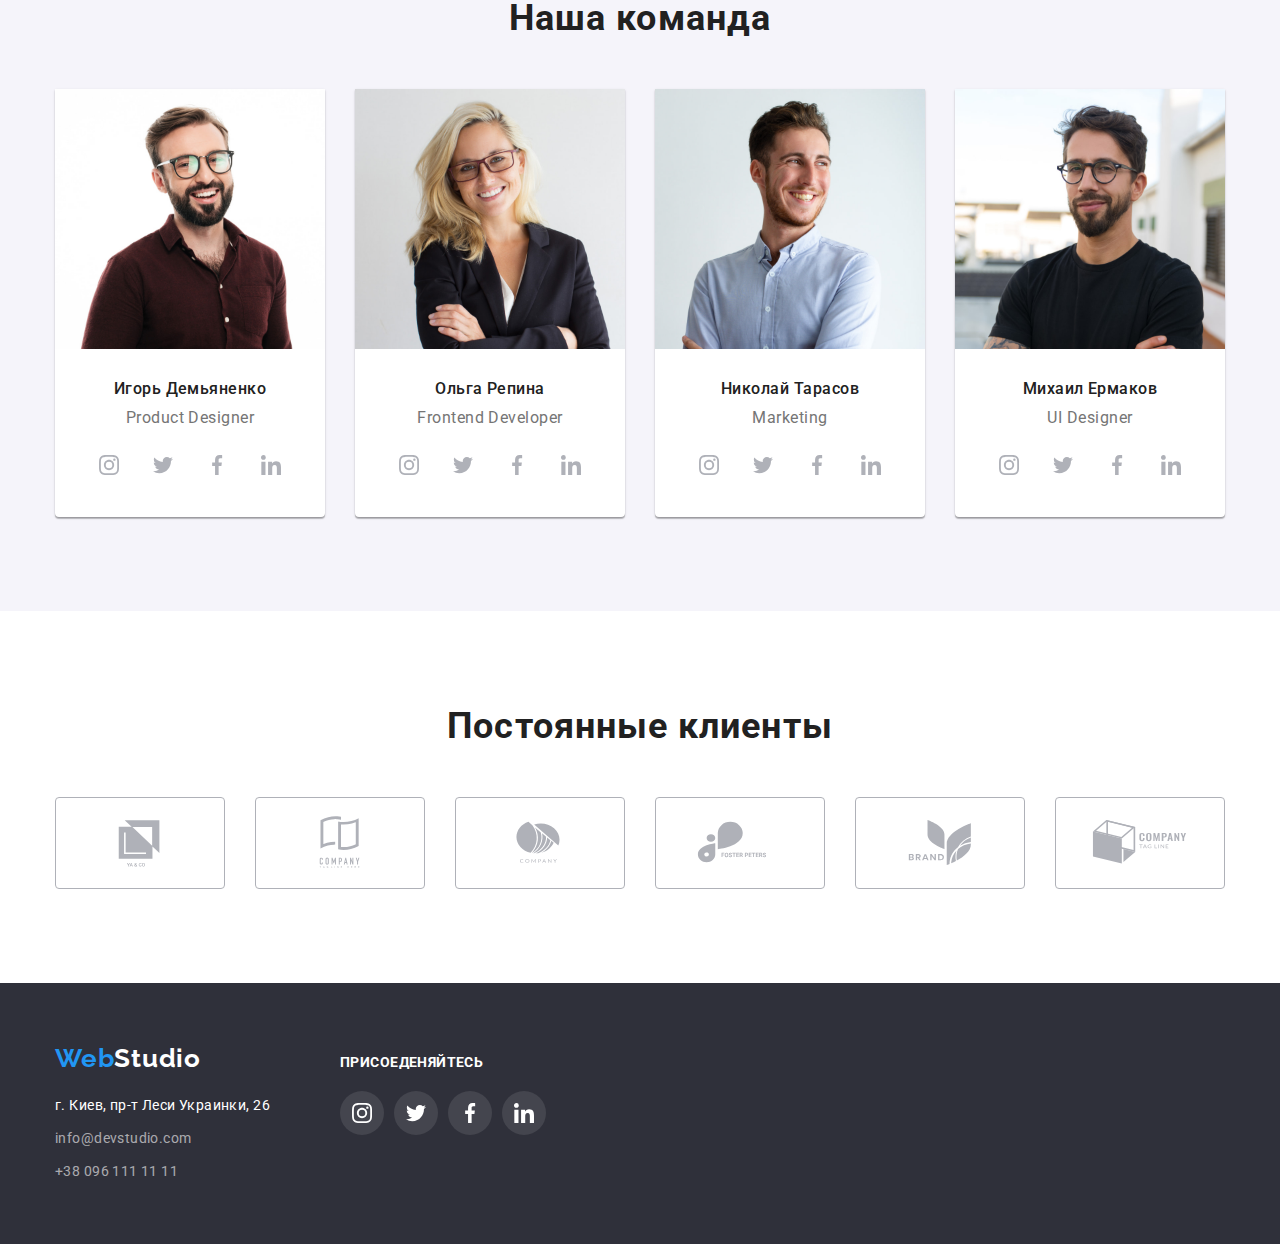
==== commit d70e2ec7: "Update index.html" ====
--- a/index.html
+++ b/index.html
@@ -562,7 +562,7 @@
           </address>
         </div>
         <div class="footer-social-box">
-          <h3 class="title footer-social-title">ПРИСОЕДЕНЯЙТЕСЬ</h3>
+          <h3 class="footer-social-title">ПРИСОЕДЕНЯЙТЕСЬ</h3>
           <ul class="list footer-socials-list">
             <li class="item footer-socials-item">
               <a
